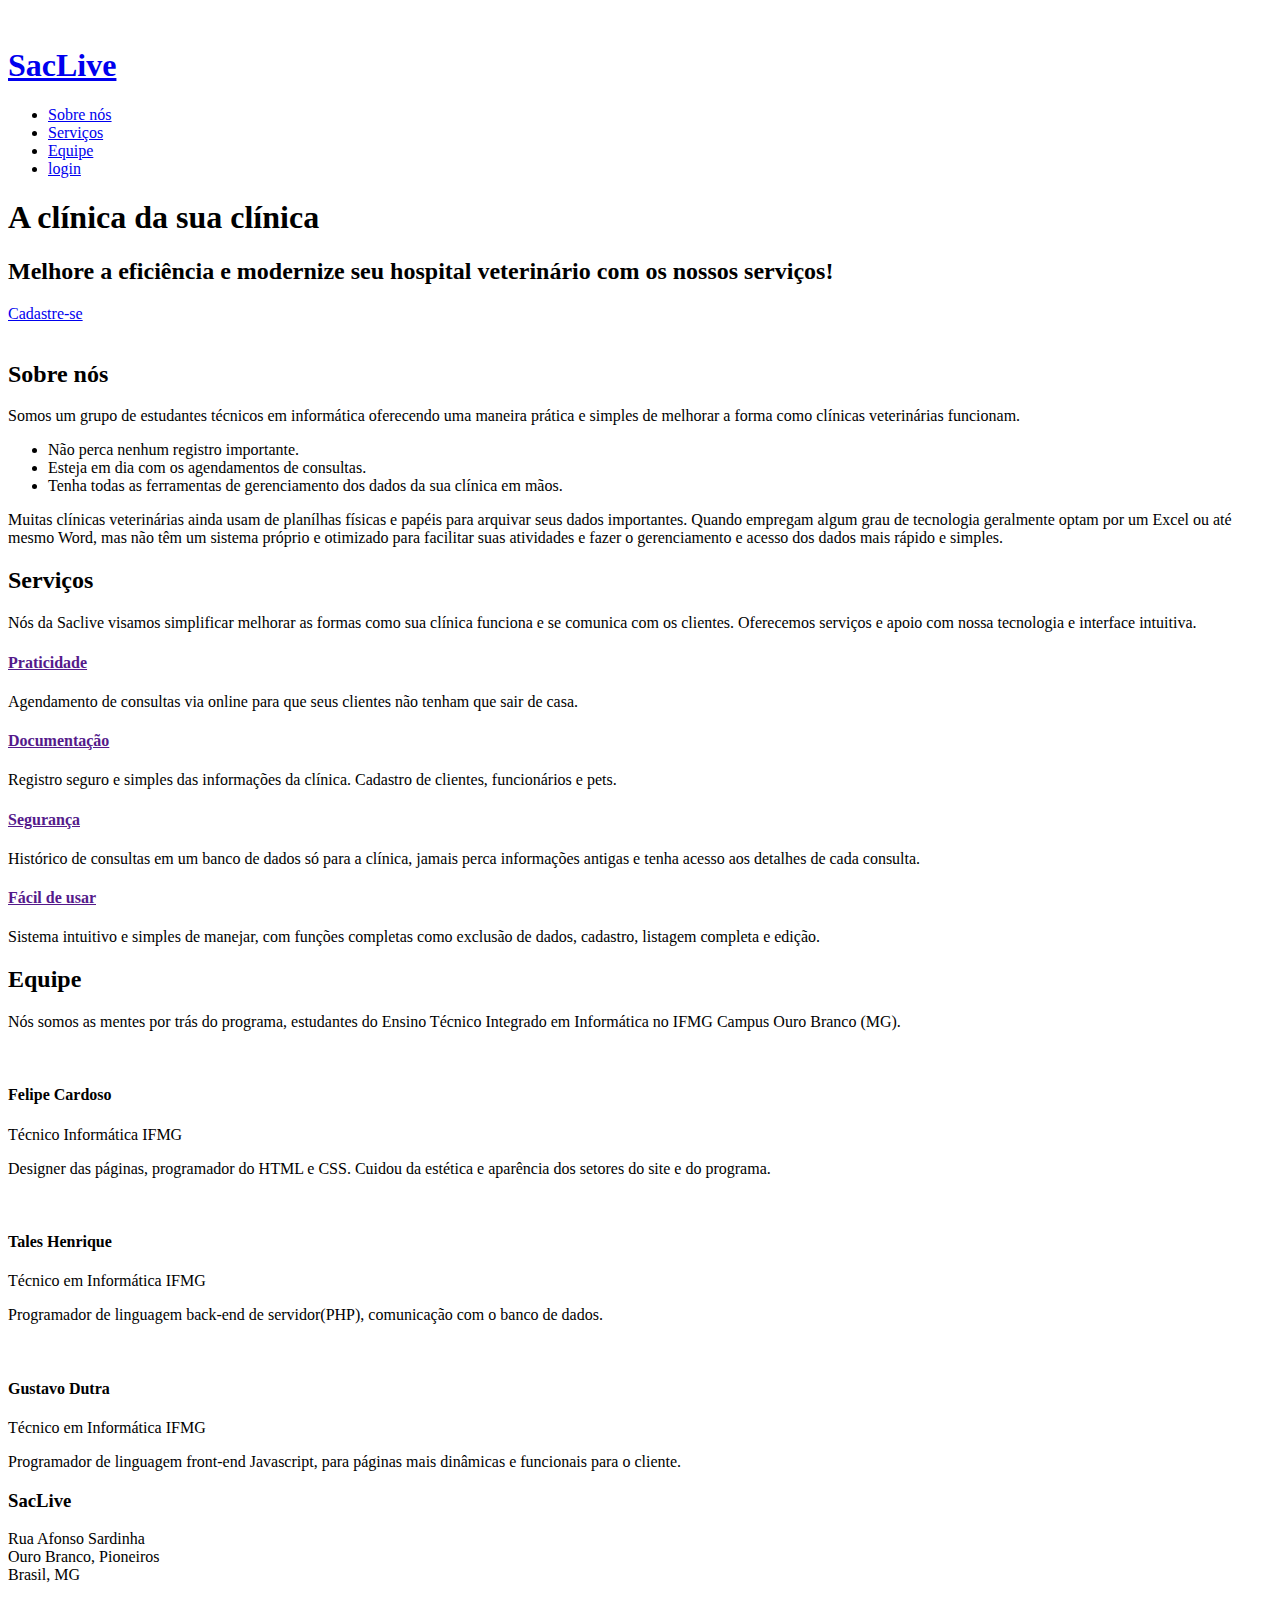
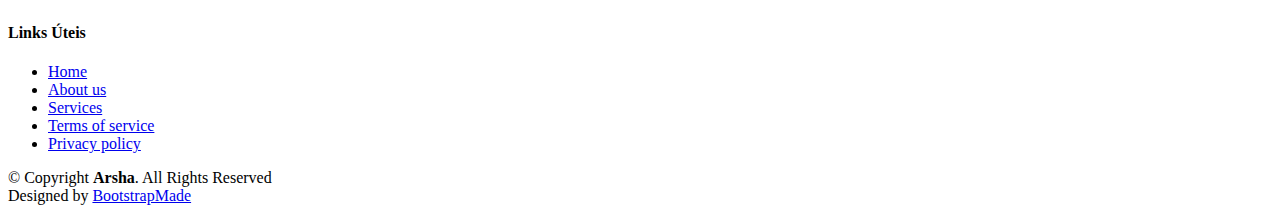
==== index.html @ c162bfc4 "Add files via upload" ====
<!DOCTYPE html>
<html lang="pt-br">

<head>
  <meta charset="utf-8">
  <meta content="width=device-width, initial-scale=1.0" name="viewport">

  <title>Home - SacLive</title>
  <meta content="" name="description">
  <meta content="" name="keywords">

  <!-- Favicons -->
  <link href="assets/img/logo.png" rel="icon">
  <link href="assets/img/apple-icon.png" rel="apple-touch-icon">

  <!-- Google Fonts -->
  <link href="https://fonts.googleapis.com/css?family=Open+Sans:300,300i,400,400i,600,600i,700,700i|Jost:300,300i,400,400i,500,500i,600,600i,700,700i|Poppins:300,300i,400,400i,500,500i,600,600i,700,700i" rel="stylesheet">

  <!-- Vendor CSS Files -->
  <link href="assets/vendor/aos/aos.css" rel="stylesheet">
  <link href="assets/vendor/bootstrap/css/bootstrap.min.css" rel="stylesheet">
  <link href="assets/vendor/bootstrap-icons/bootstrap-icons.css" rel="stylesheet">
  <link href="assets/vendor/boxicons/css/boxicons.min.css" rel="stylesheet">
  <link href="assets/vendor/glightbox/css/glightbox.min.css" rel="stylesheet">
  <link href="assets/vendor/remixicon/remixicon.css" rel="stylesheet">
  <link href="assets/vendor/swiper/swiper-bundle.min.css" rel="stylesheet">

  <!-- Template Main CSS File -->
  <link href="assets/css/style.css" rel="stylesheet">
</head>

<body>

  <!-- ======= Header ======= -->
  <header id="header" class="fixed-top ">
    <div class="container d-flex align-items-center">

      <a href="index.html" class="logo me-auto"><img src="assets/img/logo.png" alt="" class="img-fluid"></a>
      <h1 class="logo me-auto"><a href="index.html">SacLive</a></h1>

      <nav id="navbar" class="navbar">
        <ul>
          <li><a class="nav-link scrollto" href="#about">Sobre nós</a></li>
          <li><a class="nav-link scrollto" href="#services">Serviços</a></li>
          <li><a class="nav-link scrollto" href="#team">Equipe</a></li>
          <li><a class="getstarted scrollto" href="SacLive-Login.html">login</a></li>
        </ul>
        <i class="bi bi-list mobile-nav-toggle"></i>
      </nav><!-- .navbar -->

    </div>
  </header><!-- End Header -->

  <!-- ======= Hero Section ======= -->
  <section id="hero" class="d-flex align-items-center">

    <div class="container">
      <div class="row">
        <div class="col-lg-6 d-flex flex-column justify-content-center pt-4 pt-lg-0 order-2 order-lg-1" data-aos="fade-up" data-aos-delay="200">
          <h1>A clínica da sua clínica</h1>
          <h2>Melhore a eficiência e modernize seu hospital veterinário com os nossos serviços!</h2>
          <div class="d-flex justify-content-center justify-content-lg-start">
            <a href="Cadastro.html" class="btn-get-started scrollto">Cadastre-se</a>
          </div>
        </div>
        <div class="col-lg-6 order-1 order-lg-2 hero-img" data-aos="zoom-in" data-aos-delay="200">
          <img src="assets/img/principal.png" class="img-fluid animated" alt="">
        </div>
      </div>
    </div>

  </section><!-- End Hero -->

  <main id="main">

    <!-- ======= About Us Section ======= -->
    <section id="about" class="about">
      <div class="container" data-aos="fade-up">

        <div class="section-title">
          <h2>Sobre nós</h2>
        </div>

        <div class="row content">
          <div class="col-lg-6">
            <p>
              Somos um grupo de estudantes técnicos em informática oferecendo uma maneira prática e simples de melhorar a forma como clínicas veterinárias funcionam.
            </p>
            <ul>
              <li><i class="ri-check-double-line"></i> Não perca nenhum registro importante.</li>
              <li><i class="ri-check-double-line"></i> Esteja em dia com os agendamentos de consultas.</li>
              <li><i class="ri-check-double-line"></i> Tenha todas as ferramentas de gerenciamento dos dados da sua clínica em mãos.</li>
            </ul>
          </div>
          <div class="col-lg-6 pt-4 pt-lg-0">
            <p>
              Muitas clínicas veterinárias ainda usam de planílhas físicas e papéis para arquivar seus dados
              importantes. Quando empregam algum grau de tecnologia geralmente optam por um Excel ou até mesmo
              Word, mas não têm um sistema próprio e otimizado para facilitar suas atividades e fazer o gerenciamento
              e acesso dos dados mais rápido e simples.
            </p>
          </div>
        </div>

      </div>
    </section><!-- End About Us Section -->
    
    <!-- ======= Services Section ======= -->
    <section id="services" class="services section-bg">
      <div class="container" data-aos="fade-up">

        <div class="section-title">
          <h2>Serviços</h2>
          <p>Nós da Saclive visamos simplificar melhorar as formas como sua clínica funciona e se comunica com os clientes. Oferecemos serviços e apoio com nossa tecnologia e interface intuitiva.</p>
        </div>

        <div class="row">
          <div class="col-xl-3 col-md-6 d-flex align-items-stretch" data-aos="zoom-in" data-aos-delay="100">
            <div class="icon-box">
              <div class="icon"><i class="bx bx-calendar-check"></i></div>
              <h4><a href="">Praticidade</a></h4>
              <p>Agendamento de consultas via online para que seus clientes não tenham que sair de casa.</p>
            </div>
          </div>

          <div class="col-xl-3 col-md-6 d-flex align-items-stretch mt-4 mt-md-0" data-aos="zoom-in" data-aos-delay="200">
            <div class="icon-box">
              <div class="icon"><i class="bx bx-archive"></i></div>
              <h4><a href="">Documentação</a></h4>
              <p>Registro seguro e simples das informações da clínica. Cadastro de clientes, funcionários e pets.</p>
            </div>
          </div>

          <div class="col-xl-3 col-md-6 d-flex align-items-stretch mt-4 mt-xl-0" data-aos="zoom-in" data-aos-delay="300">
            <div class="icon-box">
              <div class="icon"><i class="bx bx-key"></i></div>
              <h4><a href="">Segurança</a></h4>
              <p>Histórico de consultas em um banco de dados só para a clínica, jamais perca informações antigas e tenha acesso aos detalhes de cada consulta.</p>
            </div>
          </div>

          <div class="col-xl-3 col-md-6 d-flex align-items-stretch mt-4 mt-xl-0" data-aos="zoom-in" data-aos-delay="400">
            <div class="icon-box">
              <div class="icon"><i class="bx bx-check"></i></div>
              <h4><a href="">Fácil de usar</a></h4>
              <p>Sistema intuitivo e simples de manejar, com funções completas como exclusão de dados, cadastro, listagem completa e edição.</p>
            </div>
          </div>

        </div>

      </div>
    </section><!-- End Services Section -->

    <!-- ======= Team Section ======= -->
    <section id="team" class="team section-bg">
      <div class="container" data-aos="fade-up">

        <div class="section-title">
          <h2>Equipe</h2>
          <p>Nós somos as mentes por trás do programa, estudantes do Ensino Técnico Integrado em Informática no IFMG Campus Ouro Branco (MG).</p>
        </div>

        <div class="row">

          <div class="col-lg-6">
            <div class="member d-flex align-items-start" data-aos="zoom-in" data-aos-delay="100">
              <div class="pic"><img src="assets/img/team/felipe.jpg" class="img-fluid" alt=""></div>
              <div class="member-info">
                <h4>Felipe Cardoso</h4>
                <span>Técnico Informática IFMG</span>
                <p>Designer das páginas, programador do HTML e CSS. Cuidou da estética e aparência dos setores do site e do programa.</p>
              </div>
            </div>
          </div>

          <div class="col-lg-6 mt-4 mt-lg-0">
            <div class="member d-flex align-items-start" data-aos="zoom-in" data-aos-delay="200">
              <div class="pic"><img src="assets/img/team/tales.jpg" class="img-fluid" alt=""></div>
              <div class="member-info">
                <h4>Tales Henrique</h4>
                <span>Técnico em Informática IFMG</span>
                <p>Programador de linguagem back-end de servidor(PHP), comunicação com o banco de dados.</p>
              </div>
            </div>
          </div>

          <div class="col-lg-6 mt-4">
            <div class="member d-flex align-items-start" data-aos="zoom-in" data-aos-delay="300">
              <div class="pic"><img src="assets/img/team/gustavo.jpg" class="img-fluid" alt=""></div>
              <div class="member-info">
                <h4>Gustavo Dutra</h4>
                <span>Técnico em Informática IFMG</span>
                <p>Programador de linguagem front-end Javascript, para páginas mais dinâmicas e funcionais para o cliente.</p>
              </div>
            </div>
          </div>

        </div>

      </div>
    </section><!-- End Team Section -->

  </main><!-- End #main -->

  <!-- ======= Footer ======= -->
  <footer id="footer">

    <div class="footer-top">
      <div class="container">
        <div class="row">

          <div class="col-lg-3 col-md-6 footer-contact">
            <h3>SacLive</h3>
            <p>
              Rua Afonso Sardinha <br>
              Ouro Branco, Pioneiros<br>
              Brasil, MG <br><br>
            </p>
          </div>

          <div class="col-lg-3 col-md-6 footer-links">
            <h4>Links Úteis</h4>
            <ul>
              <li><i class="bx bx-chevron-right"></i> <a href="#">Home</a></li>
              <li><i class="bx bx-chevron-right"></i> <a href="#about">About us</a></li>
              <li><i class="bx bx-chevron-right"></i> <a href="#services">Services</a></li>
              <li><i class="bx bx-chevron-right"></i> <a href="#">Terms of service</a></li>
              <li><i class="bx bx-chevron-right"></i> <a href="#">Privacy policy</a></li>
            </ul>
          </div>

          <div class="copyright">
            &copy; Copyright <strong><span>Arsha</span></strong>. All Rights Reserved
          </div>
          <div class="credits">
            <!-- All the links in the footer should remain intact. -->
            <!-- You can delete the links only if you purchased the pro version. -->
            <!-- Licensing information: https://bootstrapmade.com/license/ -->
            <!-- Purchase the pro version with working PHP/AJAX contact form: https://bootstrapmade.com/arsha-free-bootstrap-html-template-corporate/ -->
            Designed by <a href="https://bootstrapmade.com/">BootstrapMade</a>
          </div>
        </div>
      </div>
    </div>

  </footer><!-- End Footer -->

  <div id="preloader"></div>
  <a href="#" class="back-to-top d-flex align-items-center justify-content-center"><i class="bi bi-arrow-up-short"></i></a>

  <!-- Vendor JS Files -->
  <script src="assets/vendor/aos/aos.js"></script>
  <script src="assets/vendor/bootstrap/js/bootstrap.bundle.min.js"></script>
  <script src="assets/vendor/glightbox/js/glightbox.min.js"></script>
  <script src="assets/vendor/isotope-layout/isotope.pkgd.min.js"></script>
  <script src="assets/vendor/swiper/swiper-bundle.min.js"></script>
  <script src="assets/vendor/waypoints/noframework.waypoints.js"></script>
  <script src="assets/vendor/php-email-form/validate.js"></script>

  <!-- Template Main JS File -->
  <script src="assets/js/main.js"></script>

</body>

</html>
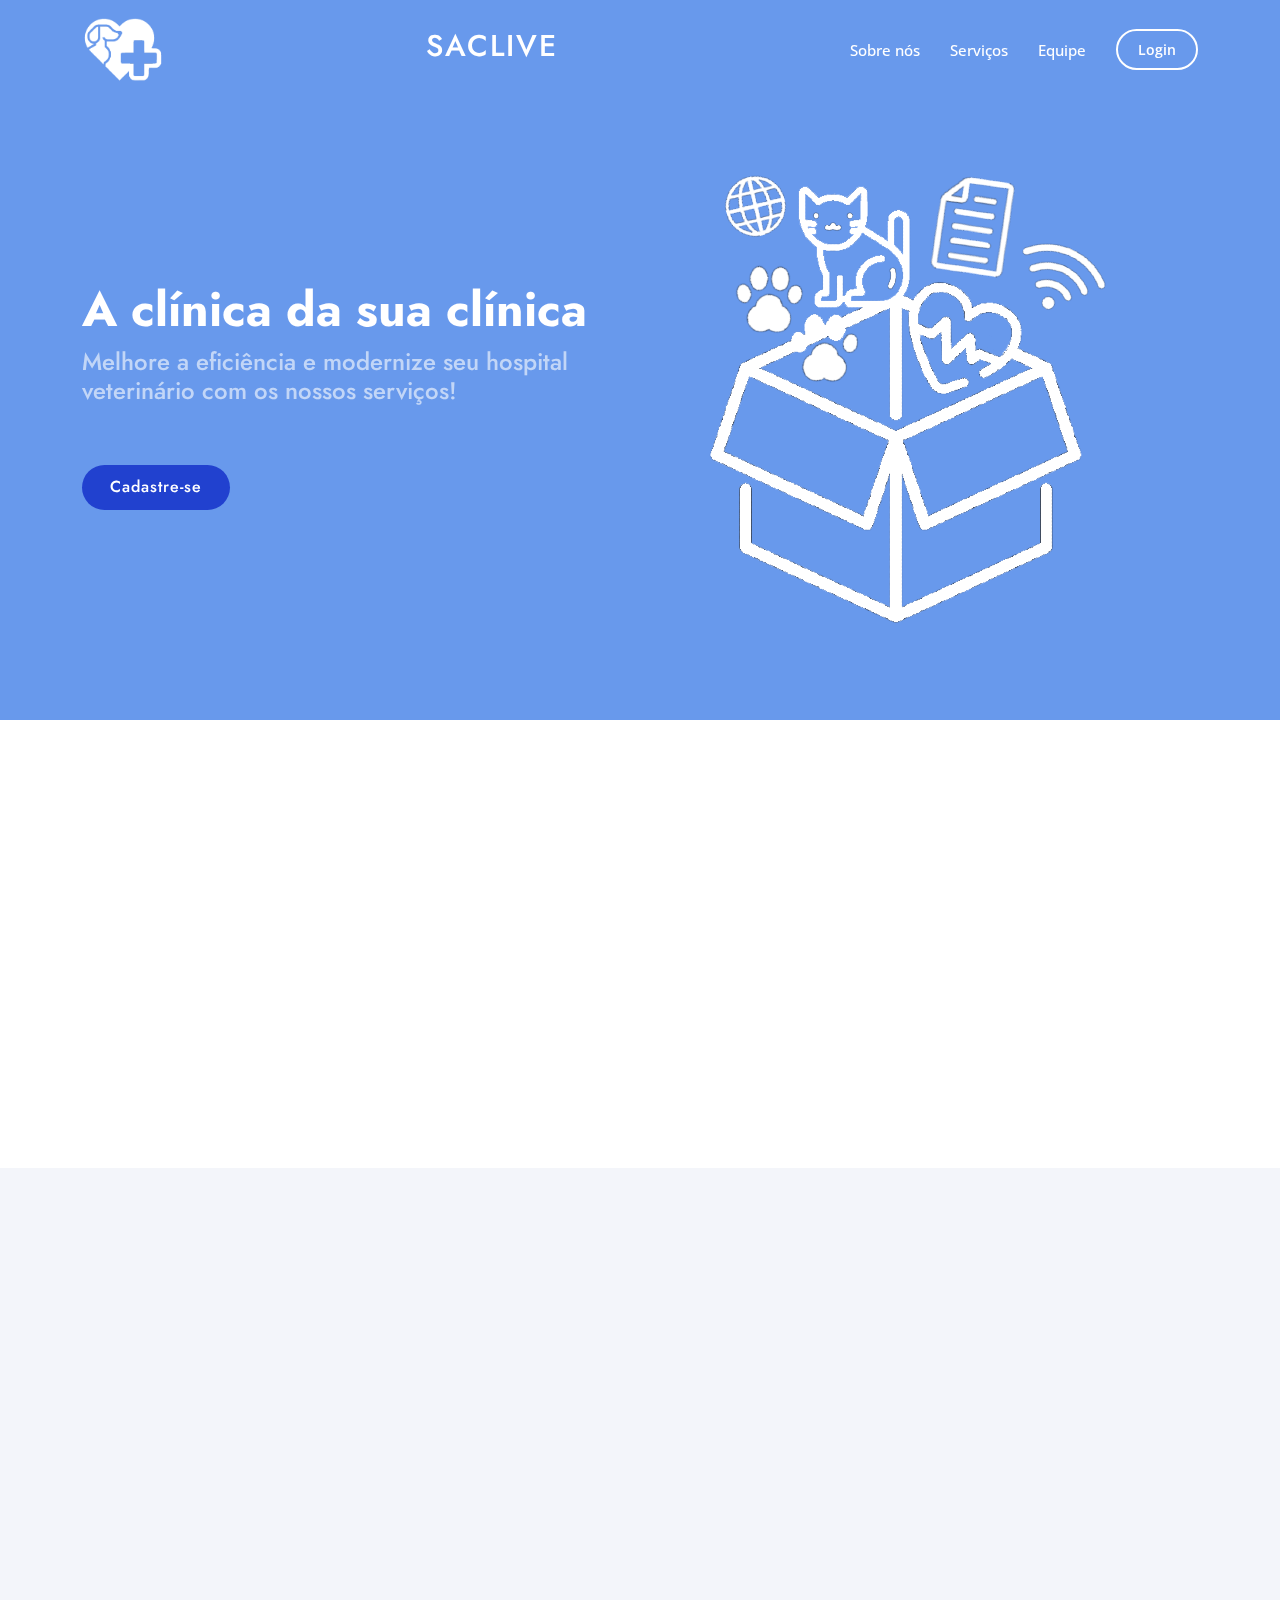
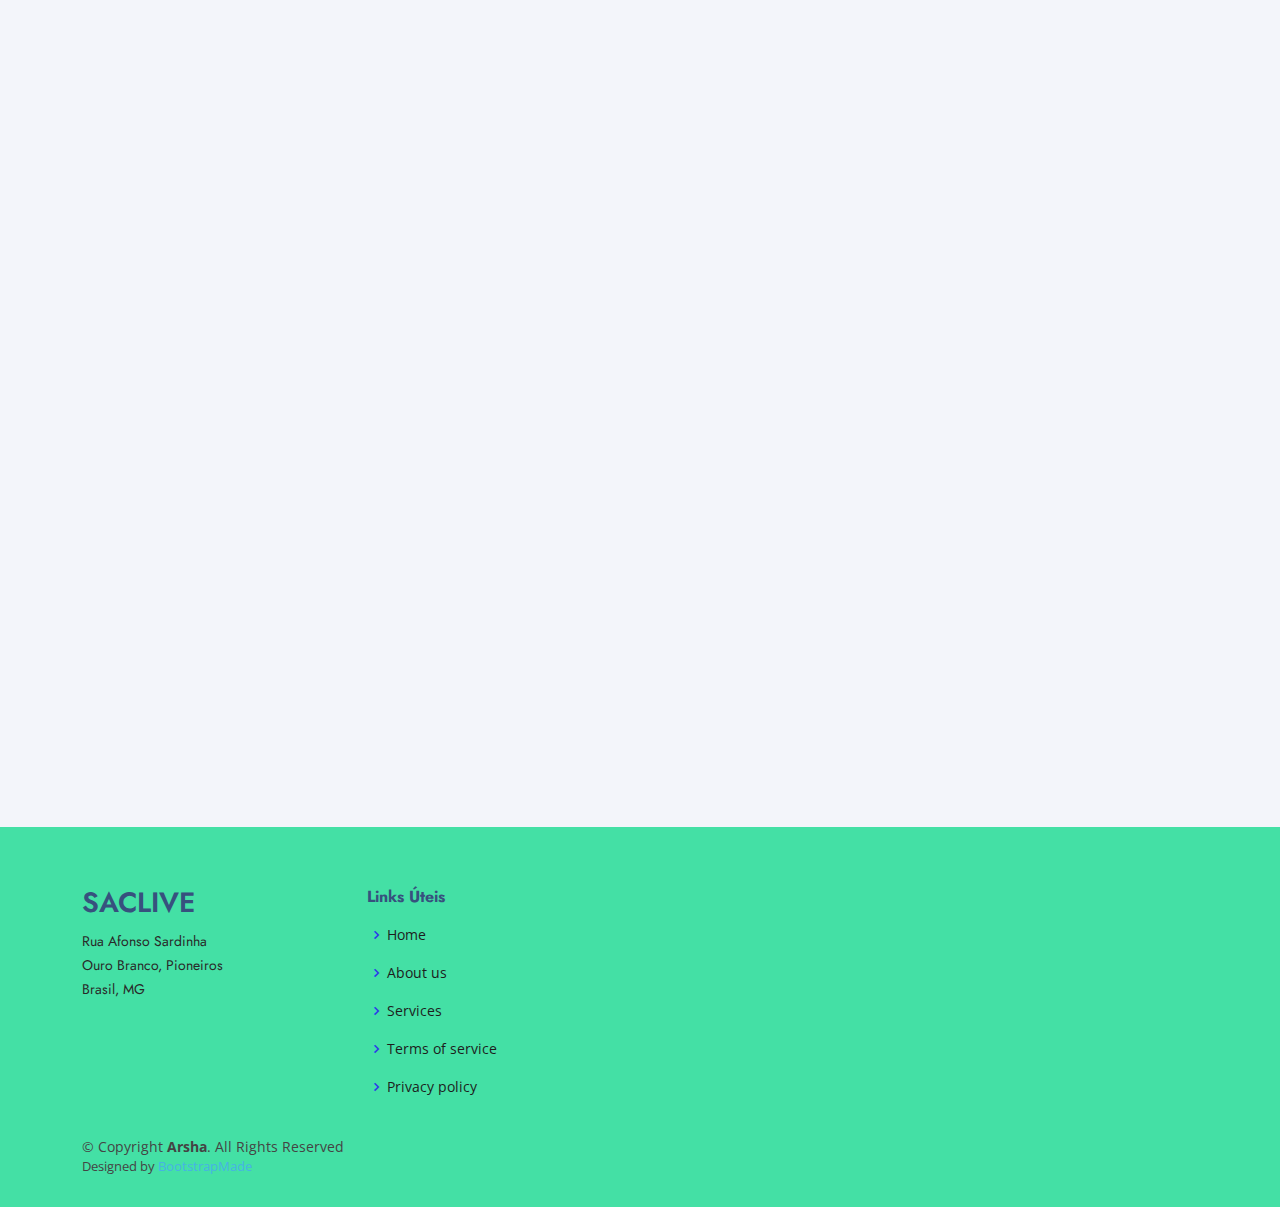
==== commit f52ed21c: "Mudanças" ====
--- a/index.html
+++ b/index.html
@@ -43,7 +43,7 @@
           <li><a class="nav-link scrollto" href="#about">Sobre nós</a></li>
           <li><a class="nav-link scrollto" href="#services">Serviços</a></li>
           <li><a class="nav-link scrollto" href="#team">Equipe</a></li>
-          <li><a class="getstarted scrollto" href="SacLive-Login.html">login</a></li>
+          <li><a class="getstarted scrollto" href="Login.html">Login</a></li>
         </ul>
         <i class="bi bi-list mobile-nav-toggle"></i>
       </nav><!-- .navbar -->
@@ -94,7 +94,7 @@
           </div>
           <div class="col-lg-6 pt-4 pt-lg-0">
             <p>
-              Muitas clínicas veterinárias ainda usam de planílhas físicas e papéis para arquivar seus dados
+              Muitas clínicas veterinárias ainda usam de planilhas físicas e papéis para arquivar seus dados
               importantes. Quando empregam algum grau de tecnologia geralmente optam por um Excel ou até mesmo
               Word, mas não têm um sistema próprio e otimizado para facilitar suas atividades e fazer o gerenciamento
               e acesso dos dados mais rápido e simples.
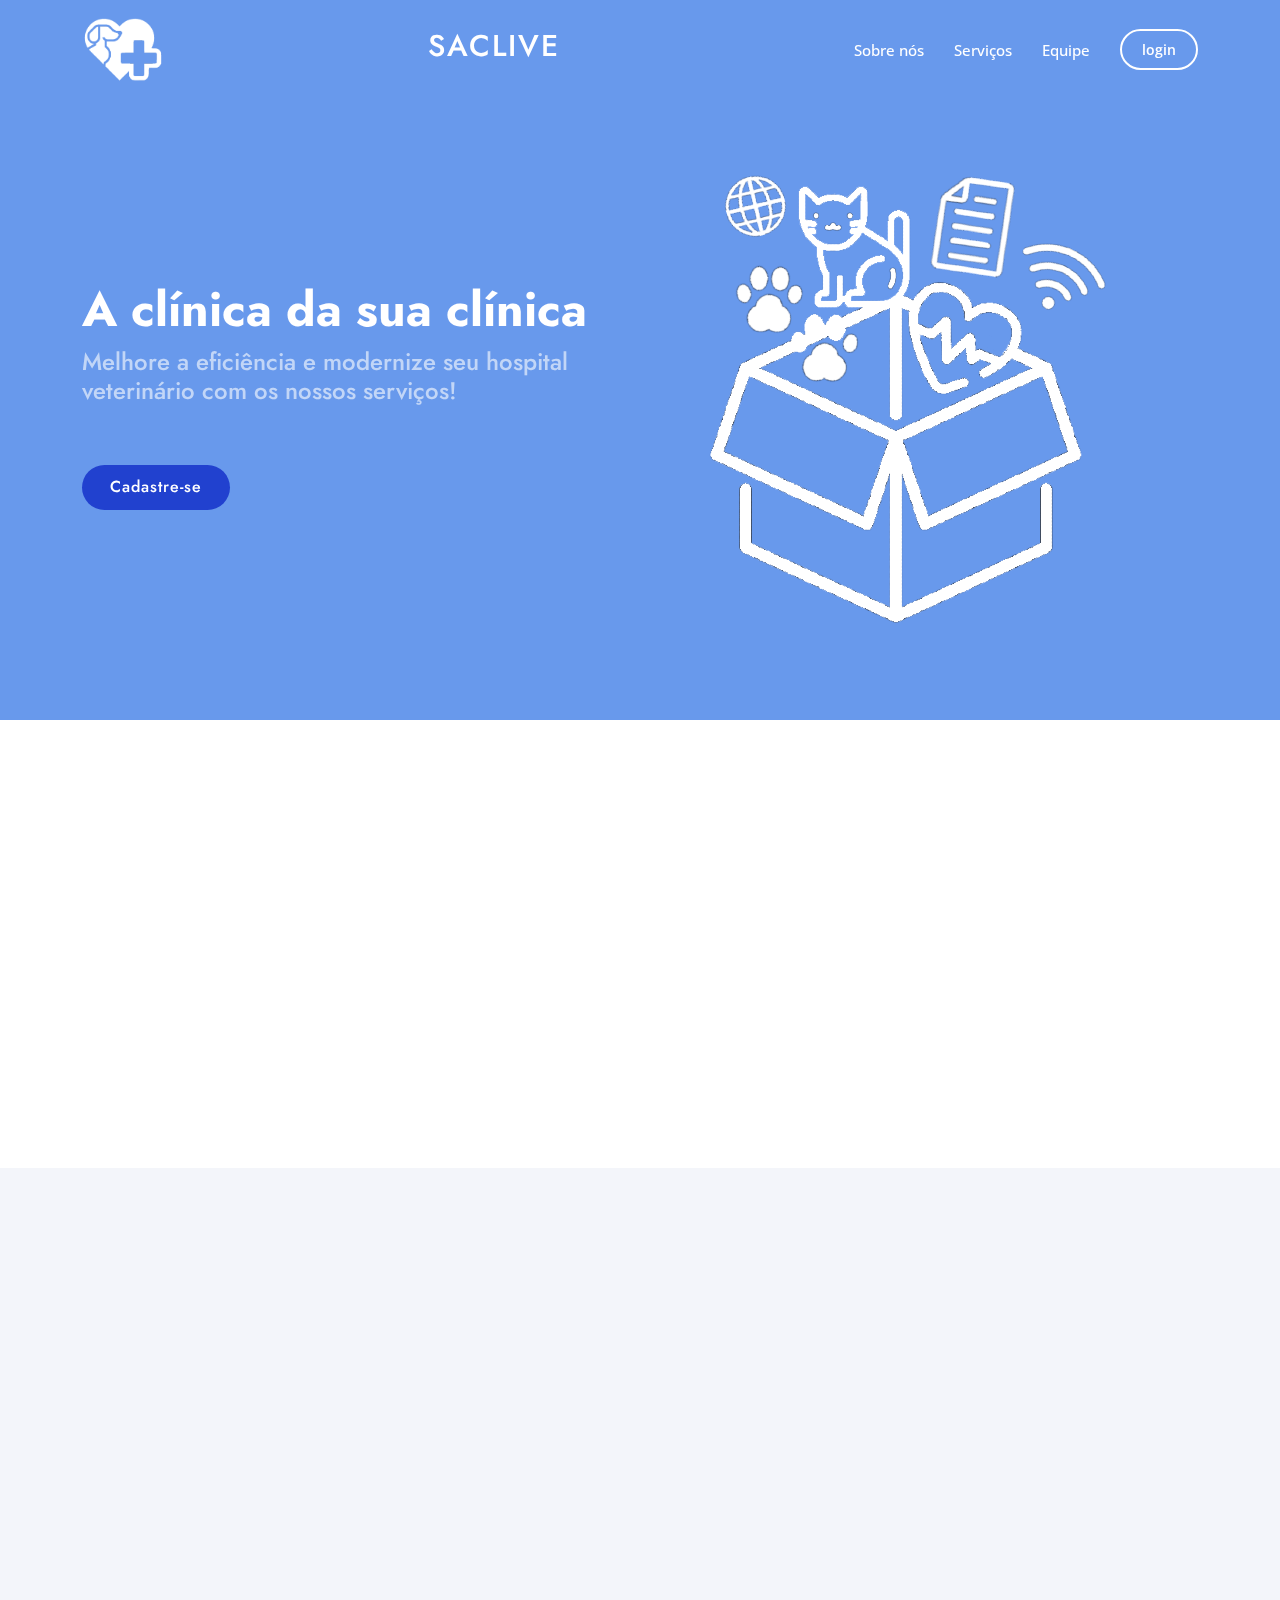
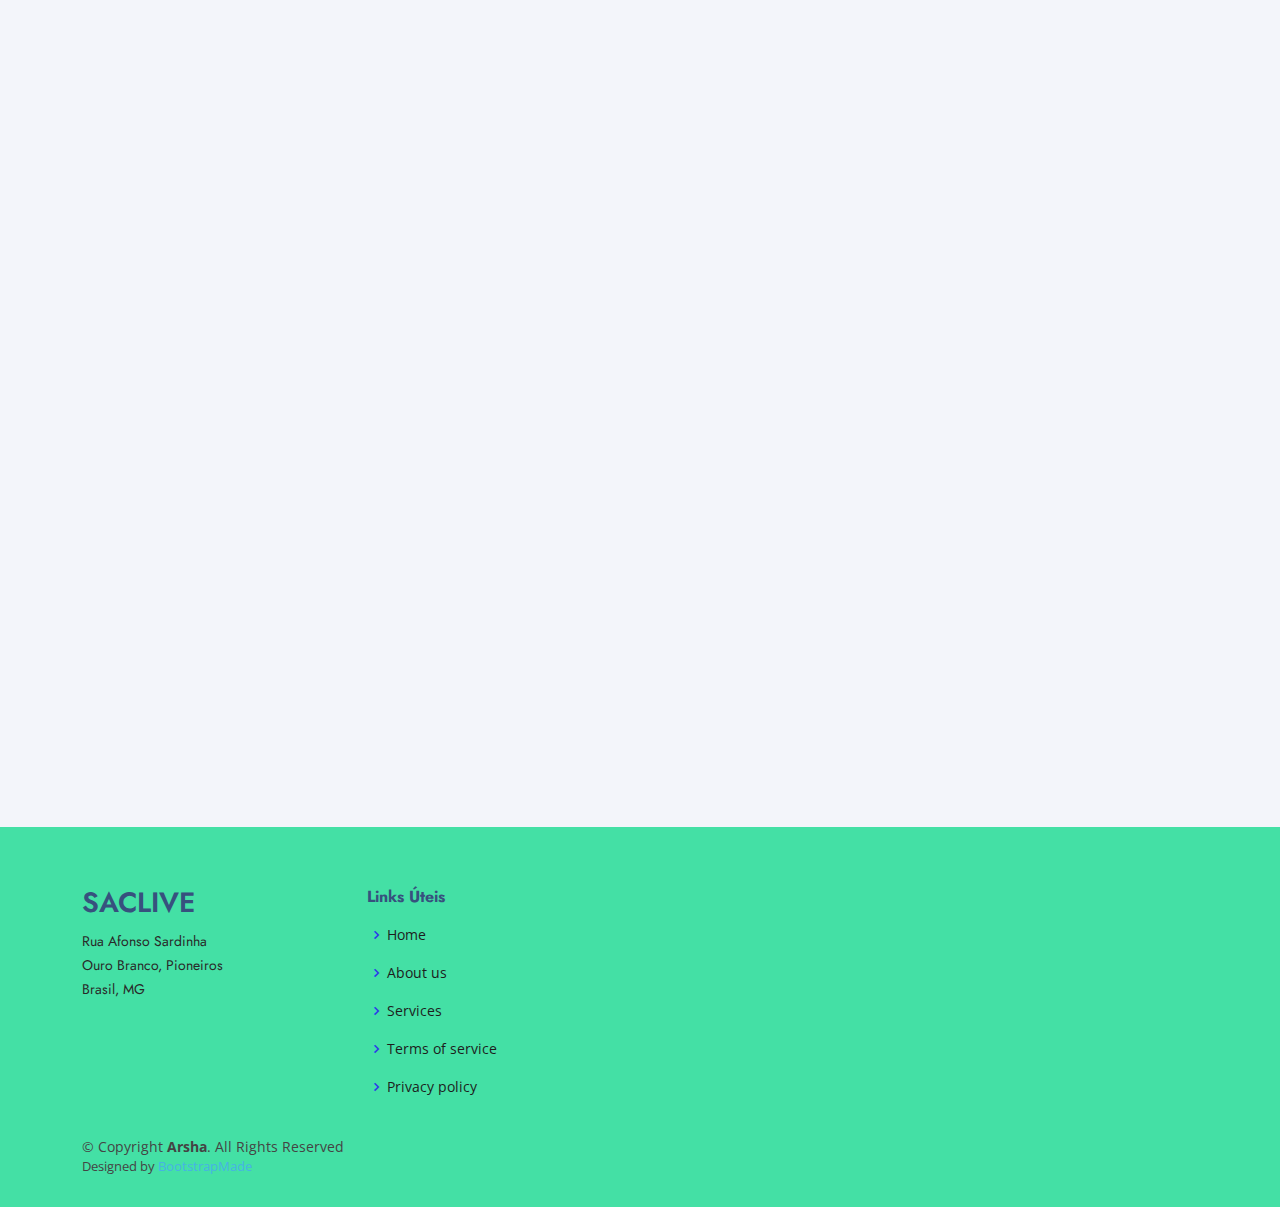
==== commit 60275568: "Revert "Mudanças"" ====
--- a/index.html
+++ b/index.html
@@ -43,7 +43,7 @@
           <li><a class="nav-link scrollto" href="#about">Sobre nós</a></li>
           <li><a class="nav-link scrollto" href="#services">Serviços</a></li>
           <li><a class="nav-link scrollto" href="#team">Equipe</a></li>
-          <li><a class="getstarted scrollto" href="Login.html">Login</a></li>
+          <li><a class="getstarted scrollto" href="SacLive-Login.html">login</a></li>
         </ul>
         <i class="bi bi-list mobile-nav-toggle"></i>
       </nav><!-- .navbar -->
@@ -94,7 +94,7 @@
           </div>
           <div class="col-lg-6 pt-4 pt-lg-0">
             <p>
-              Muitas clínicas veterinárias ainda usam de planilhas físicas e papéis para arquivar seus dados
+              Muitas clínicas veterinárias ainda usam de planílhas físicas e papéis para arquivar seus dados
               importantes. Quando empregam algum grau de tecnologia geralmente optam por um Excel ou até mesmo
               Word, mas não têm um sistema próprio e otimizado para facilitar suas atividades e fazer o gerenciamento
               e acesso dos dados mais rápido e simples.
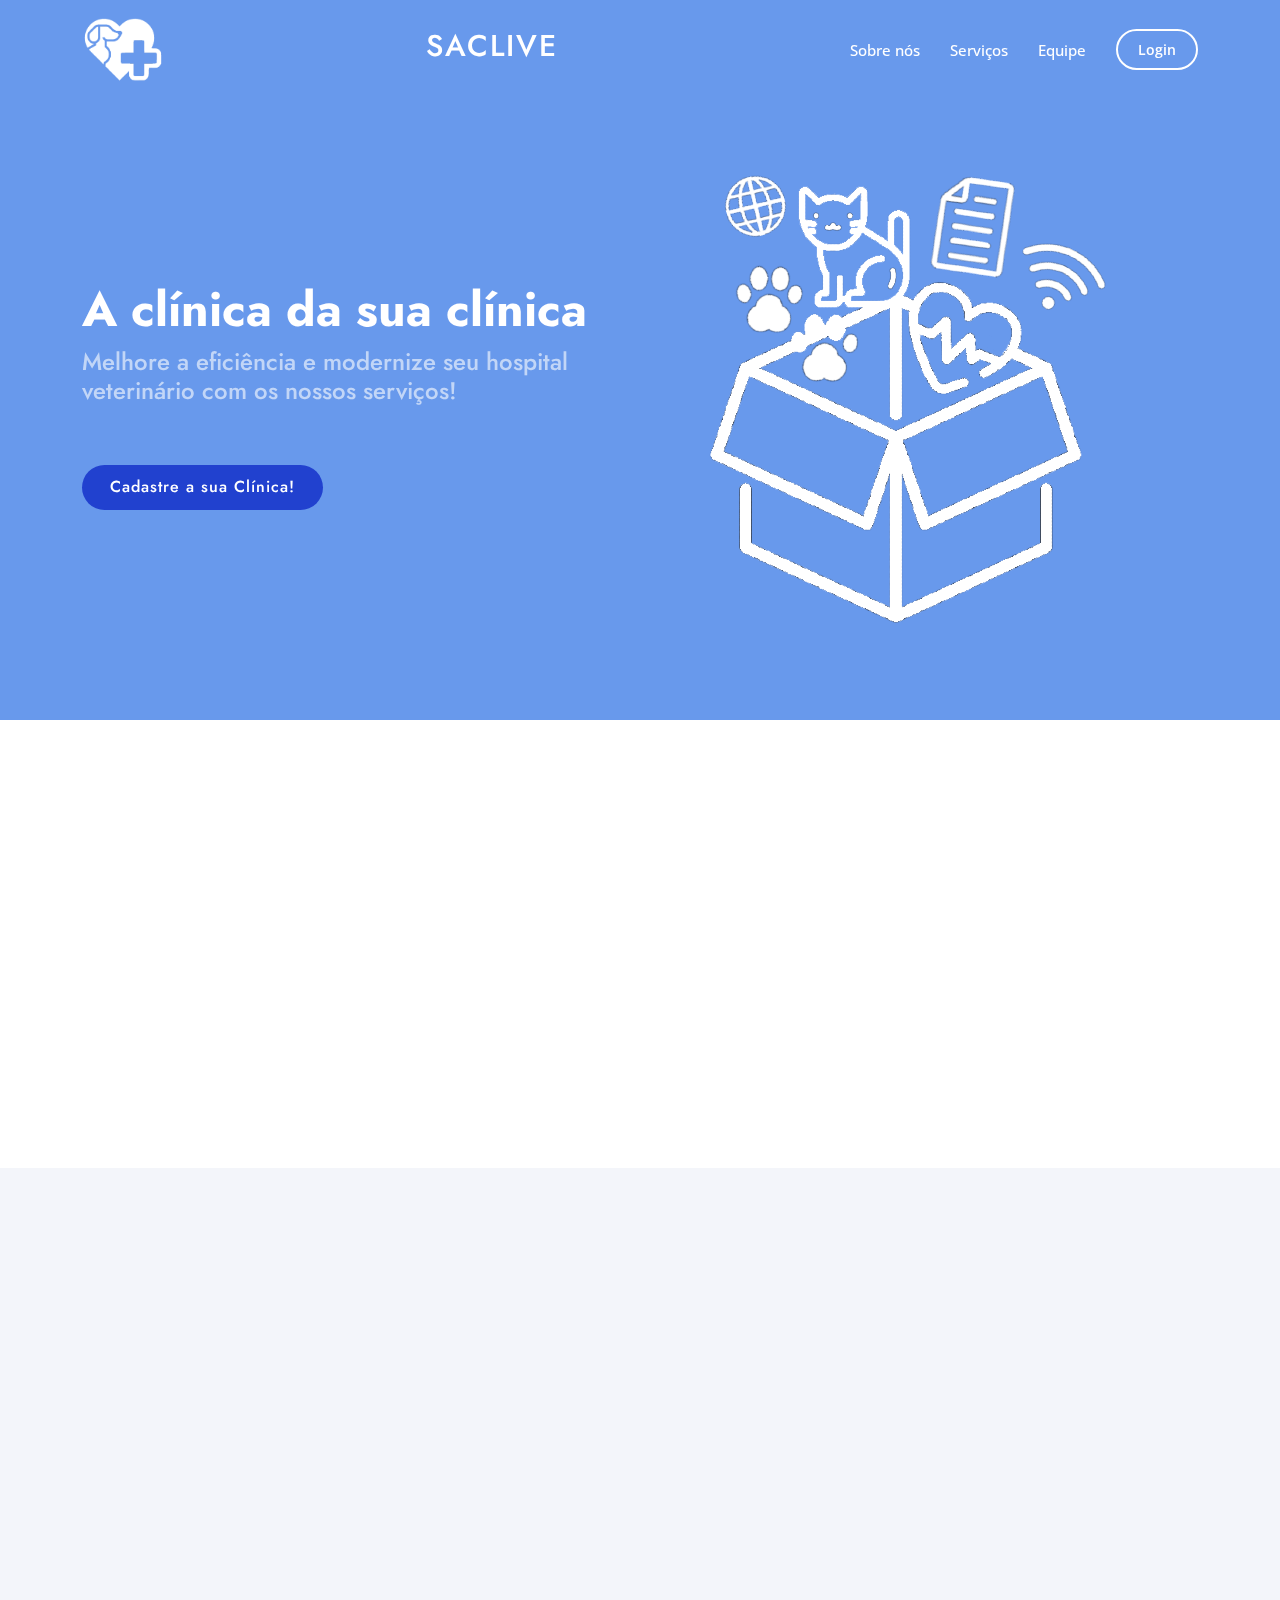
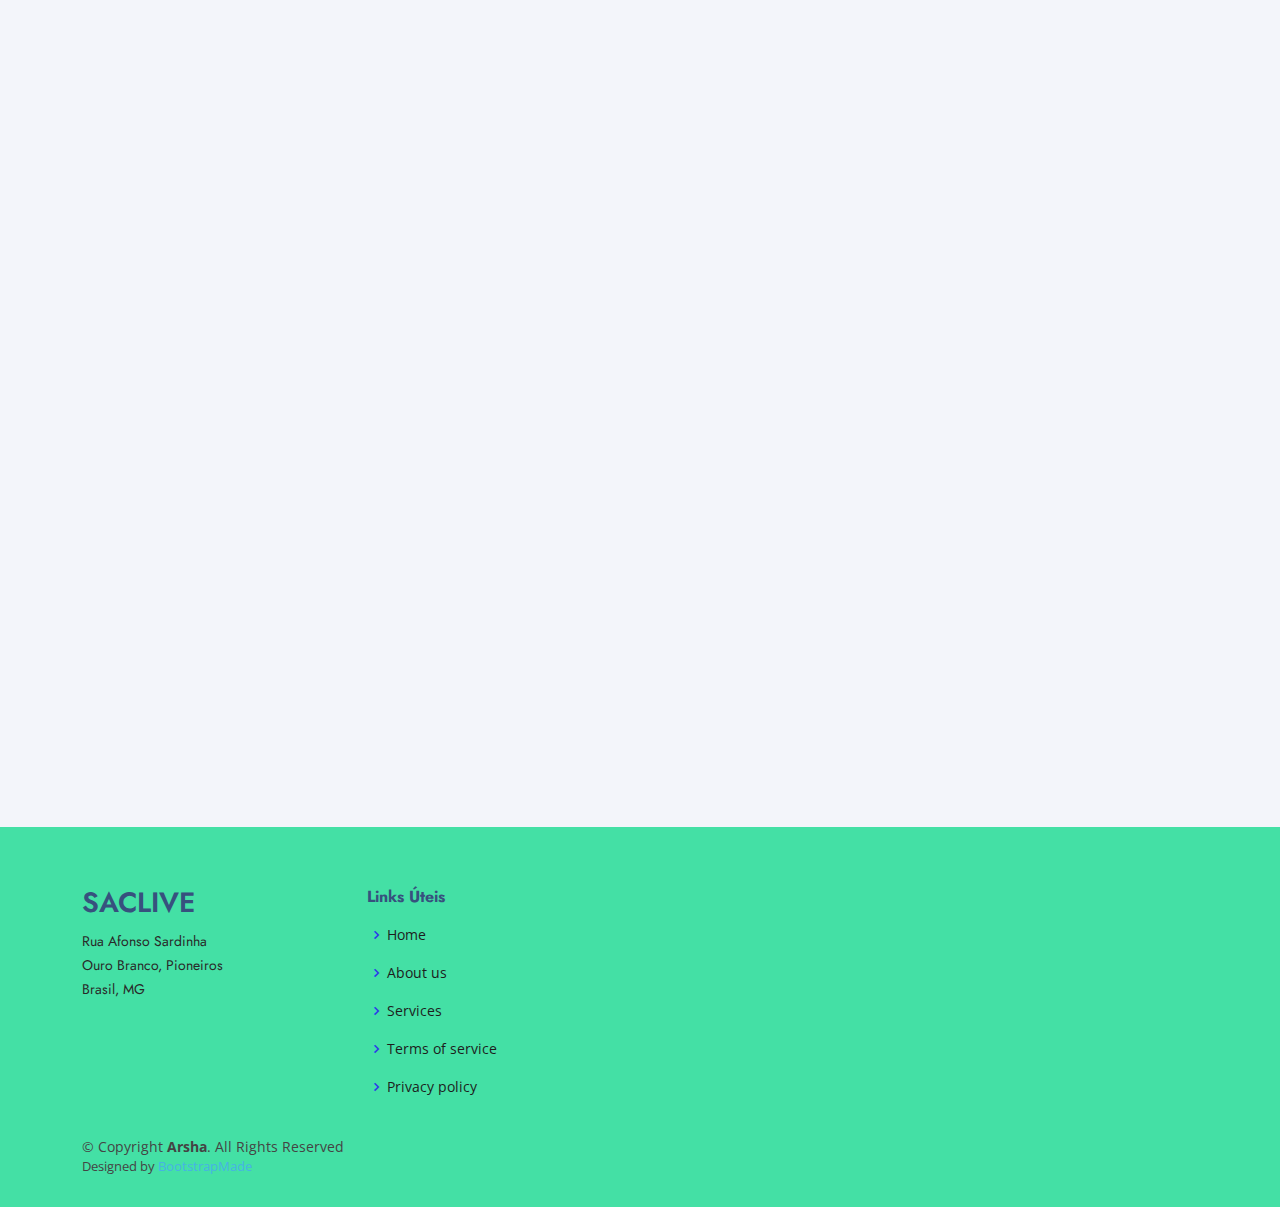
==== commit 6f5ebabc: "Mudanças estética" ====
--- a/index.html
+++ b/index.html
@@ -43,7 +43,7 @@
           <li><a class="nav-link scrollto" href="#about">Sobre nós</a></li>
           <li><a class="nav-link scrollto" href="#services">Serviços</a></li>
           <li><a class="nav-link scrollto" href="#team">Equipe</a></li>
-          <li><a class="getstarted scrollto" href="SacLive-Login.html">login</a></li>
+          <li><a class="getstarted scrollto" href="Login.html">Login</a></li>
         </ul>
         <i class="bi bi-list mobile-nav-toggle"></i>
       </nav><!-- .navbar -->
@@ -60,7 +60,7 @@
           <h1>A clínica da sua clínica</h1>
           <h2>Melhore a eficiência e modernize seu hospital veterinário com os nossos serviços!</h2>
           <div class="d-flex justify-content-center justify-content-lg-start">
-            <a href="Cadastro.html" class="btn-get-started scrollto">Cadastre-se</a>
+            <a href="Cadastro.html" class="btn-get-started scrollto">Cadastre a sua Clínica!</a>
           </div>
         </div>
         <div class="col-lg-6 order-1 order-lg-2 hero-img" data-aos="zoom-in" data-aos-delay="200">
@@ -119,7 +119,7 @@
             <div class="icon-box">
               <div class="icon"><i class="bx bx-calendar-check"></i></div>
               <h4><a href="">Praticidade</a></h4>
-              <p>Agendamento de consultas via online para que seus clientes não tenham que sair de casa.</p>
+              <p>Tenha todas as informações da sua clínica em um só lugar!</p>
             </div>
           </div>
 
